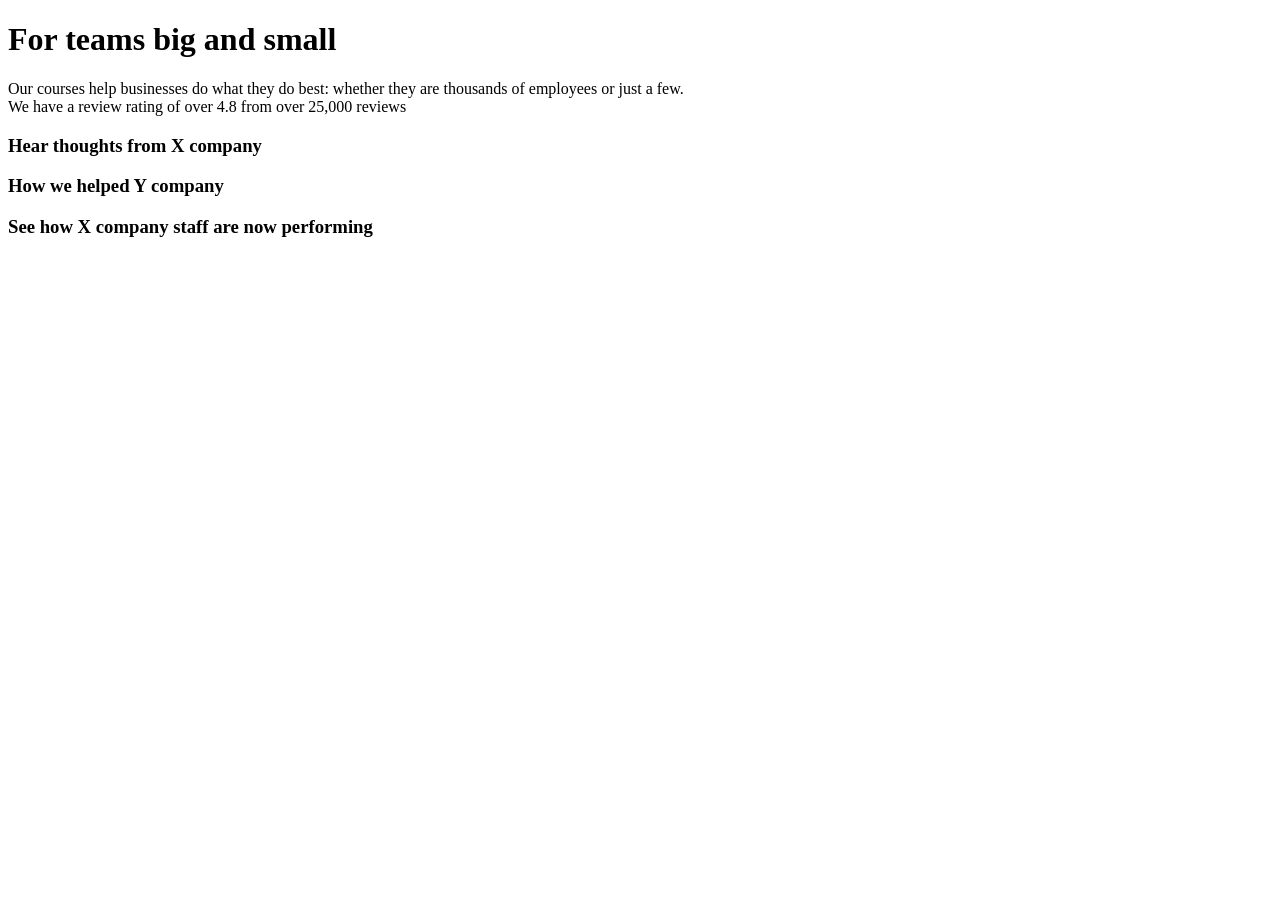
==== html-boilerplate/index.html @ 8cd64a74 "created boilerplate folder withindex file and drew up html structure" ====
<!DOCTYPE html>
<html lang="en" dir="ltr">
  <head>
    <meta charset="utf-8">
    <title>HST Frontend Task</title>
  </head>
  <body>
    <h1> For teams big and small </h1>
    <p>Our courses help businesses do what they do best: whether they are thousands of employees or just a few.<br>
    We have a review rating of over 4.8 from over 25,000 reviews</p>

    <h3> Hear thoughts from X company </h3>
    <h3>How we helped Y company</h3>
    <h3>See how X company staff are now performing</h3>
  </body>
</html>
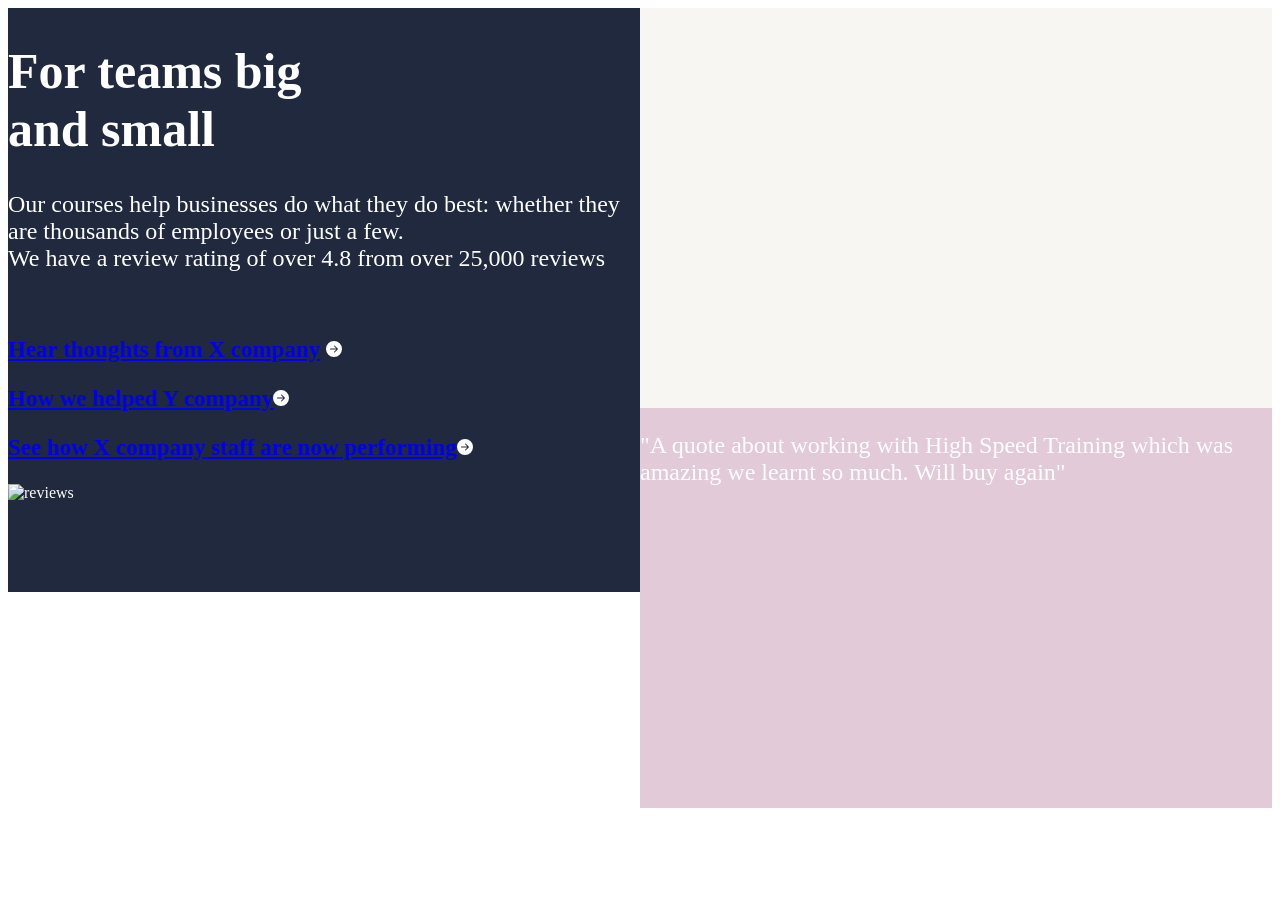
==== commit 564e91a1: "building out the stylesheet and index html" ====
--- a/html-boilerplate/index.html
+++ b/html-boilerplate/index.html
@@ -1,16 +1,35 @@
 <!DOCTYPE html>
 <html lang="en" dir="ltr">
-  <head>
-    <meta charset="utf-8">
-    <title>HST Frontend Task</title>
-  </head>
-  <body>
+<head>
+  <meta charset="utf-8">
+  <title>HST Frontend Task</title>
+  <meta content="width=device-width, initial-scale=1" name="viewport">
+  <link rel="stylesheet" href="style.css">
+</head>
+
+<body>
+  <div class="container">
     <h1> For teams big and small </h1>
     <p>Our courses help businesses do what they do best: whether they are thousands of employees or just a few.<br>
-    We have a review rating of over 4.8 from over 25,000 reviews</p>
-
-    <h3> Hear thoughts from X company </h3>
-    <h3>How we helped Y company</h3>
-    <h3>See how X company staff are now performing</h3>
-  </body>
+      We have a review rating of over 4.8 from over 25,000 reviews</p>
+        <br>
+    <h3><a href="#">Hear thoughts from X company</a> <svg xmlns="http://www.w3.org/2000/svg" width="16" height="16" fill="currentColor" class="bi bi-arrow-right-circle-fill" viewBox="0 0 16 16">
+        <path d="M8 0a8 8 0 1 1 0 16A8 8 0 0 1 8 0zM4.5 7.5a.5.5 0 0 0 0 1h5.793l-2.147 2.146a.5.5 0 0 0 .708.708l3-3a.5.5 0 0 0 0-.708l-3-3a.5.5 0 1 0-.708.708L10.293 7.5H4.5z" />
+      </svg></h3>
+    <h3><a href="#">How we helped Y company</a><svg xmlns="http://www.w3.org/2000/svg" width="16" height="16" fill="currentColor" class="bi bi-arrow-right-circle-fill" viewBox="0 0 16 16">
+        <path d="M8 0a8 8 0 1 1 0 16A8 8 0 0 1 8 0zM4.5 7.5a.5.5 0 0 0 0 1h5.793l-2.147 2.146a.5.5 0 0 0 .708.708l3-3a.5.5 0 0 0 0-.708l-3-3a.5.5 0 1 0-.708.708L10.293 7.5H4.5z" />
+      </svg></h3>
+    <h3><a href="#">See how X company staff are now performing</a><svg xmlns="http://www.w3.org/2000/svg" width="16" height="16" fill="currentColor" class="bi bi-arrow-right-circle-fill" viewBox="0 0 16 16">
+        <path d="M8 0a8 8 0 1 1 0 16A8 8 0 0 1 8 0zM4.5 7.5a.5.5 0 0 0 0 1h5.793l-2.147 2.146a.5.5 0 0 0 .708.708l3-3a.5.5 0 0 0 0-.708l-3-3a.5.5 0 1 0-.708.708L10.293 7.5H4.5z" />
+      </svg> </h3>
+      <img src="reviews.png" alt="reviews" width="500" height="150">
+  </div>
+  <div class="row">
+    <div class="column" style="background-color:#F7F6F2;">
+    </div>
+    <div class="column" style="background-color:#E3CAD8;">
+      <p>"A quote about working with High Speed Training which was amazing we learnt so much. Will buy again"</p>
+    </div>
+  </div>
+</body>
 </html>
--- a/html-boilerplate/style.css
+++ b/html-boilerplate/style.css
@@ -0,0 +1,34 @@
+.container {
+    color: white;
+    background-color: #20293E;
+    width: 50%;
+    padding-bottom:90px;
+    float: left;
+  }
+  h1 { 
+      font-size: 50px;
+      max-width: 350px;
+      align-items: center;
+  }
+
+  h3 {
+      font-size: 23px;
+      color: white;
+  }
+
+  p {
+    color: white;
+    font-size: 24px
+  }
+  
+  .column {
+    float: right;
+    width: 50%;
+    padding: 0px;
+    height: 400px; 
+  }
+  
+  .row:after {
+    content: "";
+    display: table;
+    clear: both;
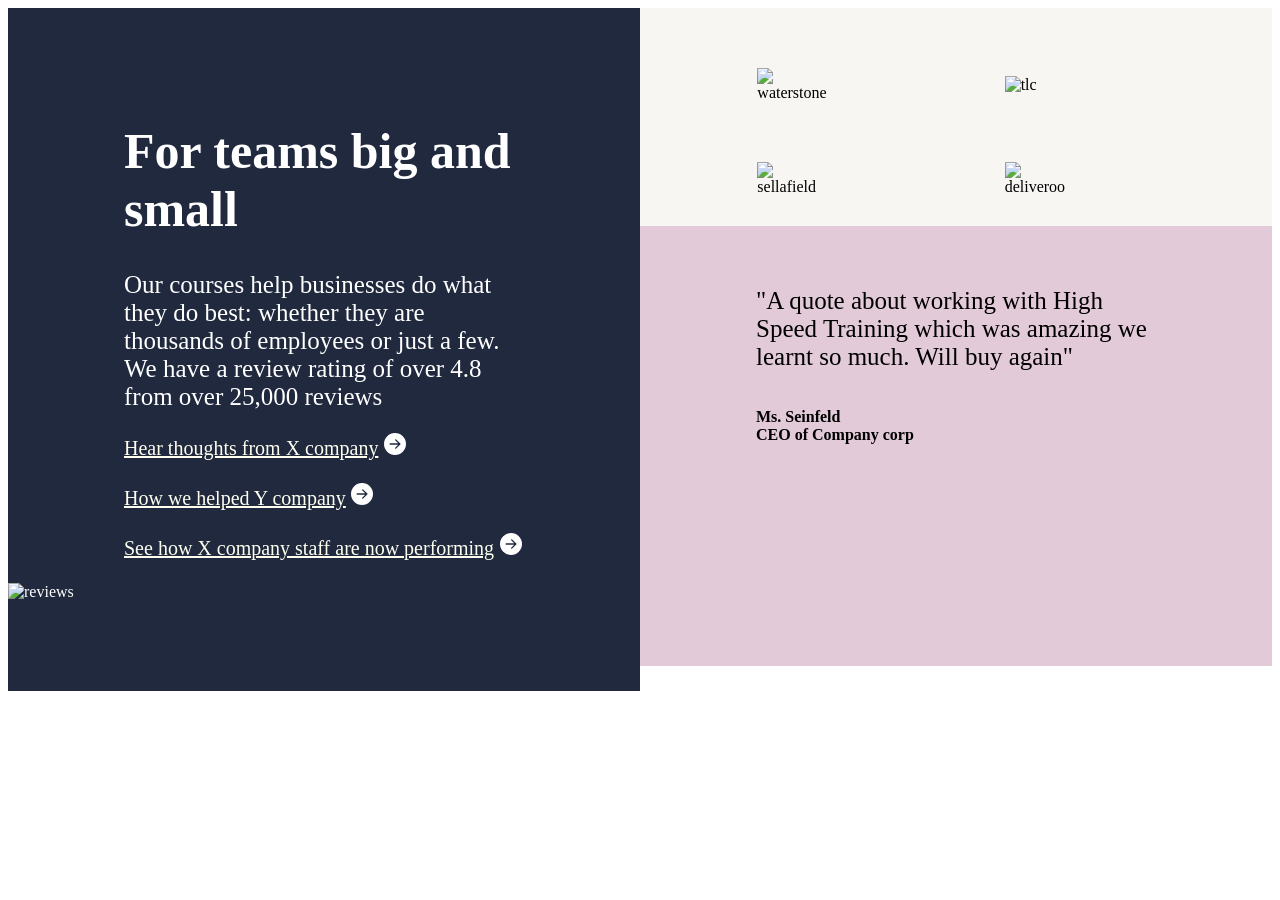
==== commit b03d6564: "populated content in html, structure build" ====
--- a/html-boilerplate/index.html
+++ b/html-boilerplate/index.html
@@ -1,5 +1,6 @@
 <!DOCTYPE html>
 <html lang="en" dir="ltr">
+
 <head>
   <meta charset="utf-8">
   <title>HST Frontend Task</title>
@@ -10,26 +11,40 @@
 <body>
   <div class="container">
     <h1> For teams big and small </h1>
-    <p>Our courses help businesses do what they do best: whether they are thousands of employees or just a few.<br>
-      We have a review rating of over 4.8 from over 25,000 reviews</p>
-        <br>
-    <h3><a href="#">Hear thoughts from X company</a> <svg xmlns="http://www.w3.org/2000/svg" width="16" height="16" fill="currentColor" class="bi bi-arrow-right-circle-fill" viewBox="0 0 16 16">
-        <path d="M8 0a8 8 0 1 1 0 16A8 8 0 0 1 8 0zM4.5 7.5a.5.5 0 0 0 0 1h5.793l-2.147 2.146a.5.5 0 0 0 .708.708l3-3a.5.5 0 0 0 0-.708l-3-3a.5.5 0 1 0-.708.708L10.293 7.5H4.5z" />
-      </svg></h3>
-    <h3><a href="#">How we helped Y company</a><svg xmlns="http://www.w3.org/2000/svg" width="16" height="16" fill="currentColor" class="bi bi-arrow-right-circle-fill" viewBox="0 0 16 16">
-        <path d="M8 0a8 8 0 1 1 0 16A8 8 0 0 1 8 0zM4.5 7.5a.5.5 0 0 0 0 1h5.793l-2.147 2.146a.5.5 0 0 0 .708.708l3-3a.5.5 0 0 0 0-.708l-3-3a.5.5 0 1 0-.708.708L10.293 7.5H4.5z" />
-      </svg></h3>
-    <h3><a href="#">See how X company staff are now performing</a><svg xmlns="http://www.w3.org/2000/svg" width="16" height="16" fill="currentColor" class="bi bi-arrow-right-circle-fill" viewBox="0 0 16 16">
-        <path d="M8 0a8 8 0 1 1 0 16A8 8 0 0 1 8 0zM4.5 7.5a.5.5 0 0 0 0 1h5.793l-2.147 2.146a.5.5 0 0 0 .708.708l3-3a.5.5 0 0 0 0-.708l-3-3a.5.5 0 1 0-.708.708L10.293 7.5H4.5z" />
-      </svg> </h3>
-      <img src="reviews.png" alt="reviews" width="500" height="150">
+    <h2>Our courses help businesses do what they do best: whether they are thousands of employees or just a few.<br>
+      We have a review rating of over 4.8 from over 25,000 reviews</h2>
+
+    <div class="container-links">
+
+      <p class="links"><a href="#">Hear thoughts from X company</a> <svg xmlns="http://www.w3.org/2000/svg" width="22" height="22" fill="currentColor" class="bi bi-arrow-right-circle-fill" viewBox="0 0 16 16">
+          <path d="M8 0a8 8 0 1 1 0 16A8 8 0 0 1 8 0zM4.5 7.5a.5.5 0 0 0 0 1h5.793l-2.147 2.146a.5.5 0 0 0 .708.708l3-3a.5.5 0 0 0 0-.708l-3-3a.5.5 0 1 0-.708.708L10.293 7.5H4.5z" />
+        </svg> </p>
+      <p class="links"><a href="#">How we helped Y company</a> <svg xmlns="http://www.w3.org/2000/svg" width="22" height="22" fill="currentColor" class="bi bi-arrow-right-circle-fill" viewBox="0 0 16 16">
+          <path d="M8 0a8 8 0 1 1 0 16A8 8 0 0 1 8 0zM4.5 7.5a.5.5 0 0 0 0 1h5.793l-2.147 2.146a.5.5 0 0 0 .708.708l3-3a.5.5 0 0 0 0-.708l-3-3a.5.5 0 1 0-.708.708L10.293 7.5H4.5z" />
+        </svg></p>
+      <p class="links"><a href="#">See how X company staff are now performing</a> <svg xmlns="http://www.w3.org/2000/svg" width="22" height="22" fill="currentColor" class="bi bi-arrow-right-circle-fill" viewBox="0 0 16 16">
+          <path d="M8 0a8 8 0 1 1 0 16A8 8 0 0 1 8 0zM4.5 7.5a.5.5 0 0 0 0 1h5.793l-2.147 2.146a.5.5 0 0 0 .708.708l3-3a.5.5 0 0 0 0-.708l-3-3a.5.5 0 1 0-.708.708L10.293 7.5H4.5z" />
+        </svg>
+      </p>
+
+    </div>
+    <img src="/Images/reviews.png" alt="reviews" class="center">
   </div>
+
   <div class="row">
-    <div class="column" style="background-color:#F7F6F2;">
+    <div class="grid-container" style="background-color:#F7F6F2;">
+      <img src="/images/waterstones.png" alt="waterstones">
+      <img src="/images/tlc.png" alt="tlc">
+      <img src="/images/sellafield.png" alt="sellafield">
+      <img src="/images/deliveroo.png" alt="deliveroo">
+
     </div>
     <div class="column" style="background-color:#E3CAD8;">
-      <p>"A quote about working with High Speed Training which was amazing we learnt so much. Will buy again"</p>
+      <h2> "A quote about working with High Speed Training which was amazing we learnt so much. Will buy again"</h2>
+      <h6> Ms. Seinfeld <br>
+        CEO of Company corp</h6>
     </div>
   </div>
 </body>
+
 </html>
--- a/html-boilerplate/style.css
+++ b/html-boilerplate/style.css
@@ -2,33 +2,85 @@
     color: white;
     background-color: #20293E;
     width: 50%;
-    padding-bottom:90px;
     float: left;
-  }
-  h1 { 
-      font-size: 50px;
-      max-width: 350px;
-      align-items: center;
-  }
-
-  h3 {
-      font-size: 23px;
-      color: white;
-  }
-
-  p {
-    color: white;
-    font-size: 24px
+    align-items: center;
+    padding-top: 80px;
+    padding-bottom: 90px;
   }
   
   .column {
     float: right;
     width: 50%;
     padding: 0px;
-    height: 400px; 
+    height: 400px;
+    display: inline-block;
+    padding-top: 40px;
   }
   
-  .row:after {
-    content: "";
+  .container-row:after {
+    float: right;
+    width: 100%;
     display: table;
-    clear: both;+    clear: both;
+  }
+  
+  h1 {
+    font-size: 50px;
+    max-width: 400px;
+    margin-left: auto;
+    margin-right: auto;
+  }
+  
+  h2 {
+    font-size: 25px;
+    max-width: 400px;
+    margin-left: auto;
+    margin-right: auto;
+    font-weight: 100;
+  }
+  
+  h3 {
+    font-size: 23px;
+    color: white;
+    margin-left: auto;
+    margin-right: auto;
+  }
+  
+  h6 {
+    font-size: 16px;
+    margin-left: auto;
+    margin-right: auto;
+    max-width: 400px;
+  }
+  
+  p {
+    color: white;
+    font-size: 22px;
+    max-width: 400px;
+    margin-left: auto;
+    margin-right: auto;
+    text-decoration: none;
+  }
+  
+  a {
+    color: ivory;
+    font-size: 20px;
+  }
+  
+  .grid-container {
+    display: grid;
+    grid-template-columns: 70px 70px;
+    justify-content: space-evenly;
+    grid-gap: 60px;
+    padding-bottom: 30px;
+    padding-top: 60px;
+    padding-right: 80px;
+    overflow: hidden;
+    align-items: center;
+  }
+  
+  .center {
+    display: block;
+    margin-left: auto;
+    margin-right: auto;
+  }
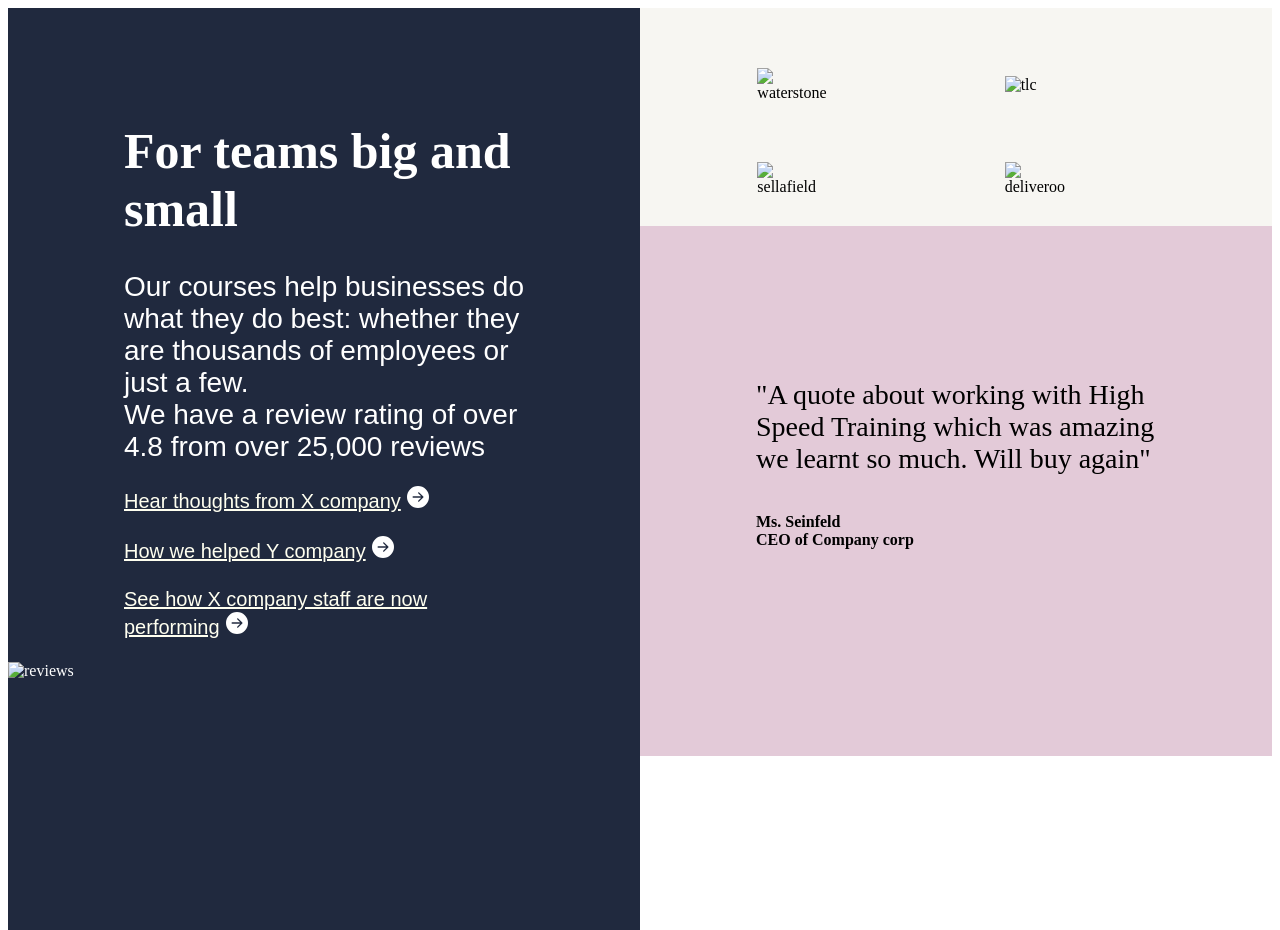
==== commit 0fece86d: "made responsive" ====
--- a/html-boilerplate/index.html
+++ b/html-boilerplate/index.html
@@ -1,11 +1,25 @@
 <!DOCTYPE html>
 <html lang="en" dir="ltr">
 
-<head>
+<head> 
   <meta charset="utf-8">
   <title>HST Frontend Task</title>
-  <meta content="width=device-width, initial-scale=1" name="viewport">
+  <meta content="width=device-width, initial-scale=1.0" name="viewport">
   <link rel="stylesheet" href="style.css">
+  <style> 
+    @media screen and (max-width: 768px) {
+      .container, .column {
+        width: 100%; 
+      }
+    }
+    </style>
+    <style>
+         @media screen and (max-width: 440px) {
+      .container, .column {
+        width: 100%; 
+      }
+    }
+    </style>
 </head>
 
 <body>
@@ -40,11 +54,10 @@
 
     </div>
     <div class="column" style="background-color:#E3CAD8;">
-      <h2> "A quote about working with High Speed Training which was amazing we learnt so much. Will buy again"</h2>
+      <h2 class="quote"> "A quote about working with High Speed Training which was amazing we learnt so much. Will buy again"</h2>
       <h6> Ms. Seinfeld <br>
         CEO of Company corp</h6>
     </div>
   </div>
 </body>
-
 </html>
--- a/html-boilerplate/style.css
+++ b/html-boilerplate/style.css
@@ -5,16 +5,16 @@
     float: left;
     align-items: center;
     padding-top: 80px;
-    padding-bottom: 90px;
+    padding-bottom: 250px;
   }
   
   .column {
     float: right;
     width: 50%;
-    padding: 0px;
     height: 400px;
     display: inline-block;
-    padding-top: 40px;
+    padding-top: 130px;
+
   }
   
   .container-row:after {
@@ -29,28 +29,30 @@
     max-width: 400px;
     margin-left: auto;
     margin-right: auto;
+    font-family: 'Cambo', serif;
   }
   
   h2 {
-    font-size: 25px;
+    font-size: 28px;
     max-width: 400px;
     margin-left: auto;
     margin-right: auto;
     font-weight: 100;
+    font-family: 'Space Grotesk', sans-serif;
+    
+  }
+  .quote {
+    font-family: 'Cambo', serif;
+    
   }
   
-  h3 {
-    font-size: 23px;
-    color: white;
-    margin-left: auto;
-    margin-right: auto;
-  }
   
   h6 {
     font-size: 16px;
     margin-left: auto;
     margin-right: auto;
     max-width: 400px;
+    font-family: 'Cambo', serif;
   }
   
   p {
@@ -59,7 +61,7 @@
     max-width: 400px;
     margin-left: auto;
     margin-right: auto;
-    text-decoration: none;
+    font-family: 'Space Grotesk', sans-serif;
   }
   
   a {
@@ -83,4 +85,7 @@
     display: block;
     margin-left: auto;
     margin-right: auto;
-  }+  }
+
+
+  
